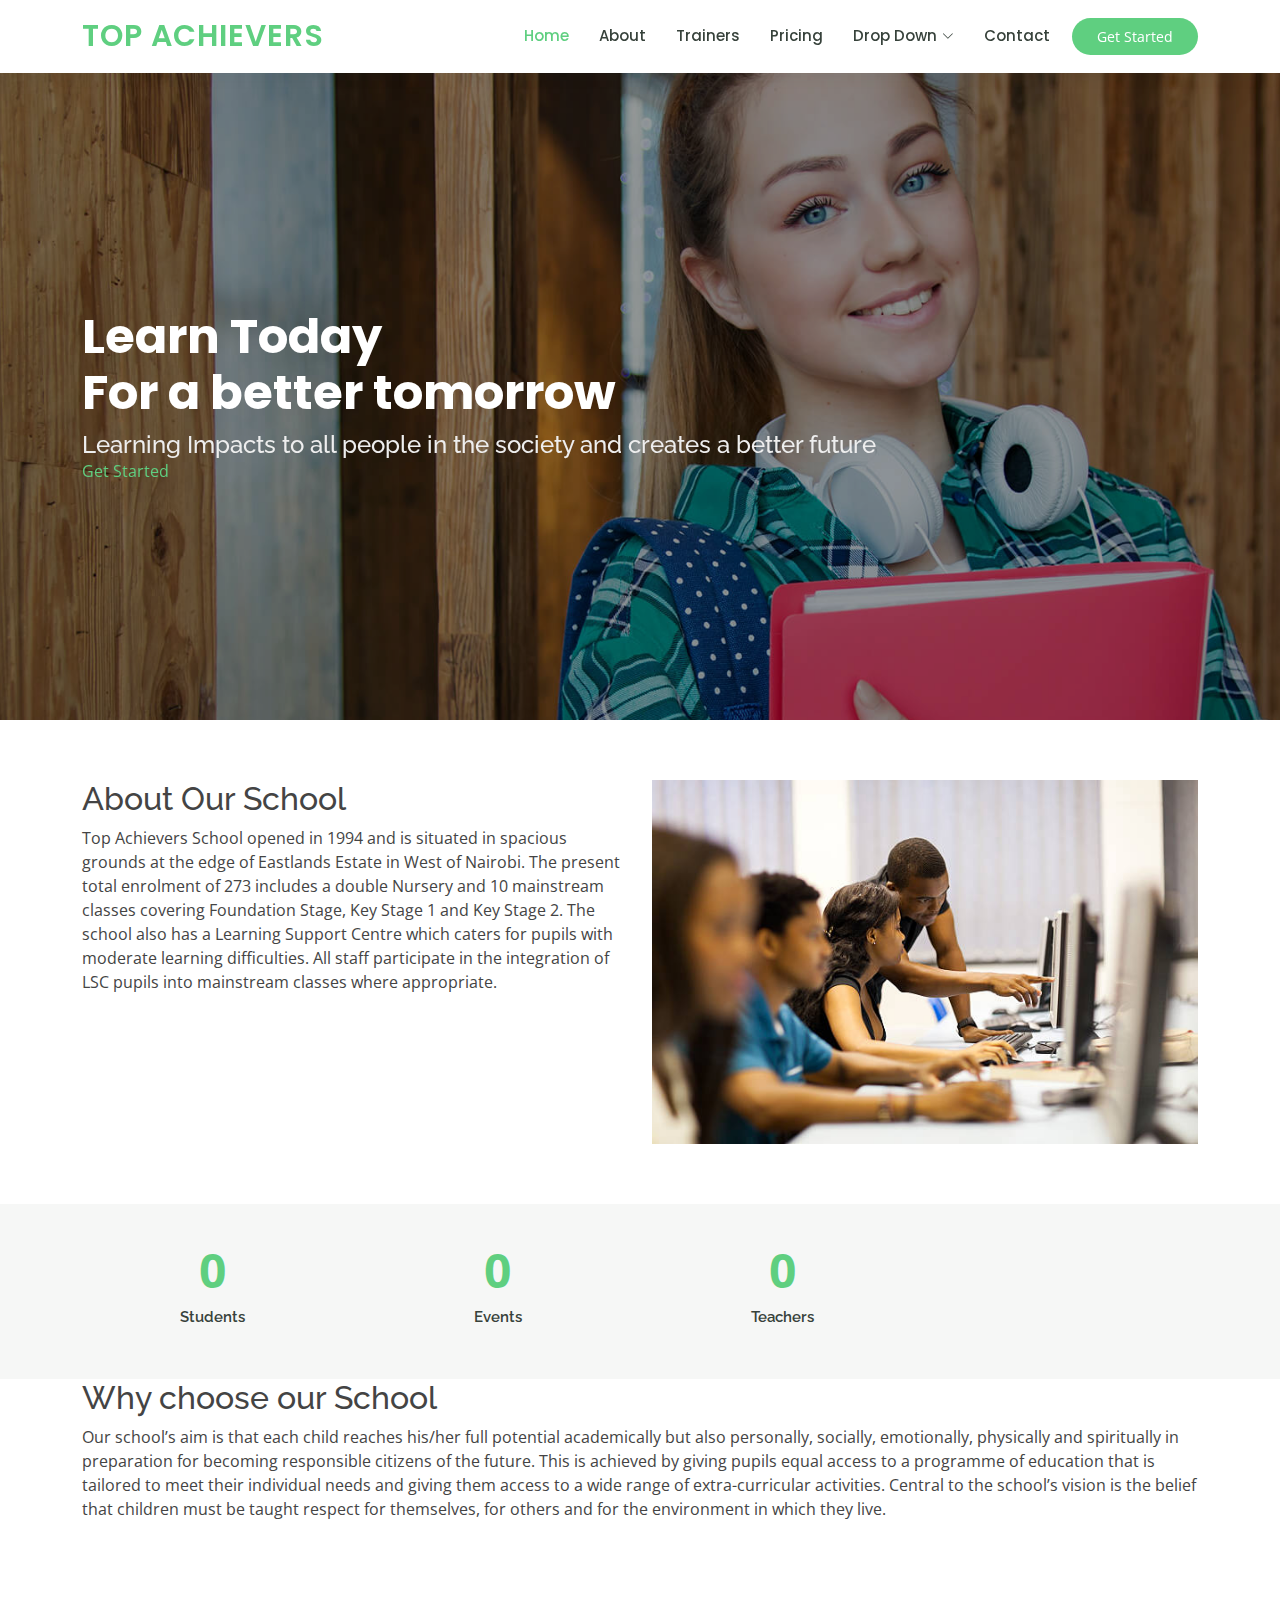
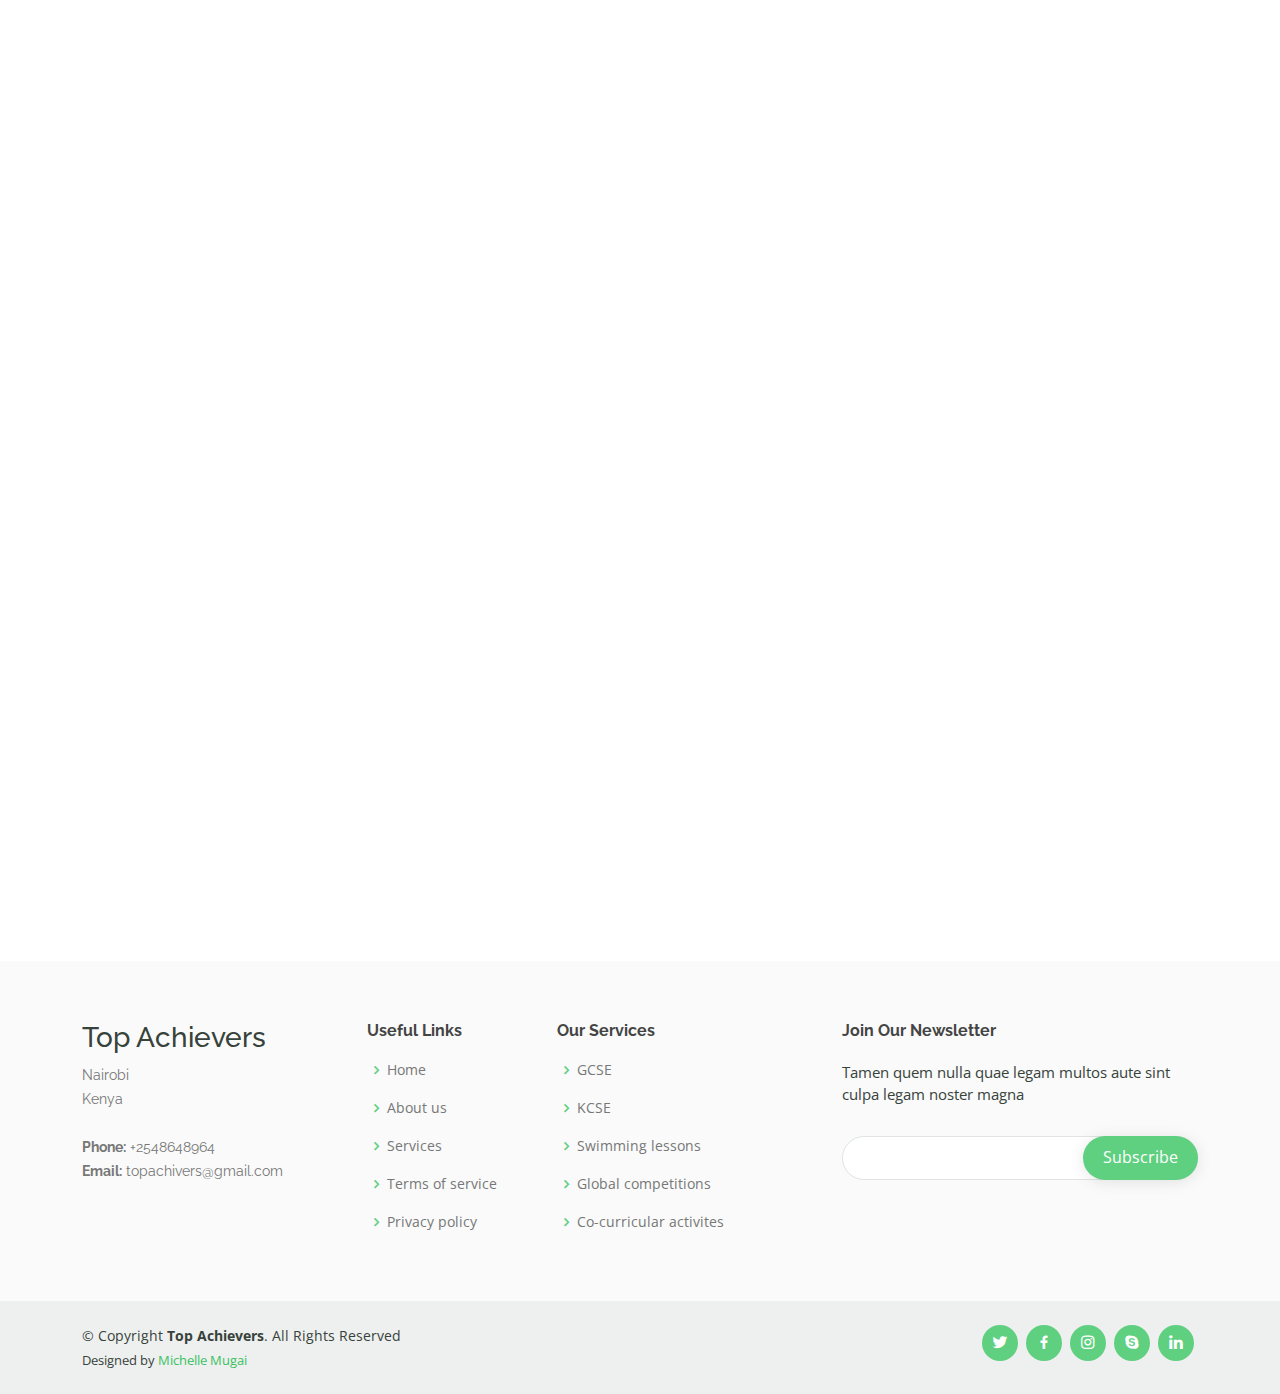
==== index.html @ 2416a773 "first commit" ====
<!DOCTYPE html>
<html lang="en">

<head>
  <meta charset="utf-8">
  <meta content="width=device-width, initial-scale=1.0" name="viewport">

  <title>Top Achievers</title>
  <meta content="" name="description">
  <meta content="" name="keywords">

  <!-- Favicons -->
  <link href="assets/img/school.png" rel="icon">
  <link href="assets/img/apple-touch-icon.png" rel="apple-touch-icon">

  <!-- Google Fonts -->
  <link href="https://fonts.googleapis.com/css?family=Open+Sans:300,300i,400,400i,600,600i,700,700i|Raleway:300,300i,400,400i,500,500i,600,600i,700,700i|Poppins:300,300i,400,400i,500,500i,600,600i,700,700i" rel="stylesheet">

  <!-- Vendor CSS Files -->
  <link href="assets/vendor/animate.css/animate.min.css" rel="stylesheet">
  <link href="assets/vendor/aos/aos.css" rel="stylesheet">
  <link href="assets/vendor/bootstrap/css/bootstrap.min.css" rel="stylesheet">
  <link href="assets/vendor/bootstrap-icons/bootstrap-icons.css" rel="stylesheet">
  <link href="assets/vendor/boxicons/css/boxicons.min.css" rel="stylesheet">
  <link href="assets/vendor/remixicon/remixicon.css" rel="stylesheet">
  <link href="assets/vendor/swiper/swiper-bundle.min.css" rel="stylesheet">

  <!-- Template Main CSS File -->
  <link href="assets/css/style.css" rel="stylesheet">

  </head>

<body>

  <!-- ======= Header ======= -->
  <header id="header" class="fixed-top">
    <div class="container d-flex align-items-center">

      <h1 class="logo me-auto"><a href="index.html">Top Achievers</a></h1>

      <nav id="navbar" class="navbar order-last order-lg-0">
        <ul>
          <li><a class="active" href="index.html">Home</a></li>
          <li><a href="about.html">About</a></li>
          <li><a href="trainers.html">Trainers</a></li>
          <li><a href="pricing.html">Pricing</a></li>

          <li class="dropdown"><a href="#"><span>Drop Down</span> <i class="bi bi-chevron-down"></i></a>
            <ul>
              <li><a href="#">Drop Down 1</a></li>
              <li class="dropdown"><a href="#"><span>Deep Drop Down</span> <i class="bi bi-chevron-right"></i></a>
                <ul>
                  <li><a href="#">Deep Drop Down 1</a></li>
                  <li><a href="#">Deep Drop Down 2</a></li>
                  <li><a href="#">Deep Drop Down 3</a></li>
                  <li><a href="#">Deep Drop Down 4</a></li>
                  <li><a href="#">Deep Drop Down 5</a></li>
                </ul>
              </li>
              <li><a href="#">Drop Down 2</a></li>
              <li><a href="#">Drop Down 3</a></li>
              <li><a href="#">Drop Down 4</a></li>
            </ul>
          </li>
          <li><a href="contact.html">Contact</a></li>
        </ul>
        <i class="bi bi-list mobile-nav-toggle"></i>
      </nav><!-- .navbar -->

      <a href="courses.html" class="get-started-btn">Get Started</a>

    </div>
  </header><!-- End Header -->

  <!-- ======= Hero Section ======= -->
  <section id="hero" class="d-flex justify-content-center align-items-center">
    <div class="container position-relative" data-aos="zoom-in" data-aos-delay="100">
      <h1>Learn Today<br>For a better tomorrow</h1>
      <h2>Learning Impacts to all people in the society and creates a better future </h2>
      <a href="courses.html" class=" btn-btn- primary get-started">Get Started</a>
    </div>
  </section><!-- End Hero -->

  <main id="main">

    <!-- ======= About Section ======= -->
    <section id="about" class="about">
      <div class="container" data-aos="fade-up">

        <div class="row">
          <div class="col-lg-6 order-1 order-lg-2" data-aos="fade-left" data-aos-delay="100">
            <img src="assets/img/b%20students.jpg" class="img-fluid" alt="">
          </div>
          <div class="col-lg-6 pt-4 pt-lg-0 order-2 order-lg-1 content">
          <h2> About Our School</h2>
        Top Achievers School opened in 1994 and is situated in spacious grounds at the edge of Eastlands Estate in  West of Nairobi.
The present total enrolment of 273 includes a double Nursery and 10 mainstream classes covering Foundation Stage, Key Stage 1 and Key Stage 2. The school also has a Learning Support Centre which caters for pupils with moderate learning difficulties. All staff participate in the integration of LSC pupils into mainstream classes where appropriate.

          </div>
        </div>

      </div>
    </section><!-- End About Section -->

    <!-- ======= Counts Section ======= -->
    <section id="counts" class="counts section-bg">
      <div class="container">

        <div class="row counters">

          <div class="col-lg-3 col-6 text-center">
            <span data-purecounter-start="0" data-purecounter-end="1232" data-purecounter-duration="1" class="purecounter"></span>
            <p>Students</p>
          </div>



          <div class="col-lg-3 col-6 text-center">
            <span data-purecounter-start="0" data-purecounter-end="12" data-purecounter-duration="1" class="purecounter"></span>
            <p>Events</p>
          </div>

          <div class="col-lg-3 col-6 text-center">
            <span data-purecounter-start="0" data-purecounter-end="55" data-purecounter-duration="1" class="purecounter"></span>
            <p>Teachers</p>
          </div>

        </div>

      </div>
    </section><!-- End Counts Section -->

      <div class="container">
        <h2> Why choose our School</h2>
        <p>Our school’s aim  is that each child reaches his/her full potential academically but also personally, socially, emotionally, physically and spiritually in preparation for becoming responsible citizens of the future. This is achieved by giving pupils equal access to a programme of education that is tailored to meet their individual needs and giving them access to a wide range of extra-curricular activities. Central to the school’s vision is the belief that children must be taught respect for themselves, for others and for the environment in which they live.</p>
      </div>
          </div>
        </div>

      </div>

      </div>
    </section><!-- End Features Section -->

    <!-- ======= Popular Courses Section ======= -->
    <section id="popular-courses" class="courses">
      <div class="container" data-aos="fade-up">

        <div class="section-title">

          <h3 >What we are known for</h3>
        </div>

        <div class="row" data-aos="zoom-in" data-aos-delay="100">

          <div class="col-lg-4 col-md-6 d-flex align-items-stretch">
            <div class="course-item">
              <img src="assets/img/Quality.jpeg" class="img-fluid" alt="...">
              <div class="course-content">
                <div class="d-flex justify-content-between align-items-center mb-3">
                  <h4>High quality education</h4>

                </div>


                  </div>




                  <div class="trainer-rank d-flex align-items-center">

                  </div>
                </div>
              </div>
            </div>
          </div> <!-- End Course Item-->

        </div>

      </div>
    </section><!-- End Popular Courses Section -->

    <!-- ======= Trainers Section ======= -->
    <section id="trainers" class="trainers">
      <div class="container" data-aos="fade-up">

        <div class="row" data-aos="zoom-in" data-aos-delay="100">
          <div class="col-lg-4 col-md-6 d-flex align-items-stretch">
            <div class="member">
              <img src="assets/img/teaher1.jpg"class="img-fluid" alt="">
              <div class="member-content">
                <h4>Suzan Ayago</h4>
                <span>Principle</span>
                <p>
                  Graduate from the international university of Harvad in the United State Of America.She's been the head of the school for more than 10years
                </p>
                <div class="social">
                  <a href=""><i class="bi bi-twitter"></i></a>
                  <a href=""><i class="bi bi-facebook"></i></a>
                  <a href=""><i class="bi bi-instagram"></i></a>
                  <a href=""><i class="bi bi-linkedin"></i></a>
                </div>
              </div>
            </div>
          </div>

          <div class="col-lg-4 col-md-6 d-flex align-items-stretch">
            <div class="member">
              <img src="assets/img/teacher3.jpg" class="img-fluid" alt="">
              <div class="member-content">
                <h4>Kevin Joe</h4>
                <span>Deputy principle</span>
                <p>
                 A graduate from the University of Nairobi here in Kenya.
                </p>
                <div class="social">
                  <a href=""><i class="bi bi-twitter"></i></a>
                  <a href=""><i class="bi bi-facebook"></i></a>
                  <a href=""><i class="bi bi-instagram"></i></a>
                  <a href=""><i class="bi bi-linkedin"></i></a>
                </div>
              </div>
            </div>
          </div>

          <div class="col-lg-4 col-md-6 d-flex align-items-stretch">
            <div class="member">
              <img src="assets/img/teaher2.jpg" class="img-fluid" alt="">
              <div class="member-content">
                <h4>Senior teacher</h4>
                <span>Content</span>
                <p>
                  Best teacher off all times
                </p>
                <div class="social">
                  <a href=""><i class="bi bi-twitter"></i></a>
                  <a href=""><i class="bi bi-facebook"></i></a>
                  <a href=""><i class="bi bi-instagram"></i></a>
                  <a href=""><i class="bi bi-linkedin"></i></a>
                </div>
              </div>
            </div>
          </div>

        </div>

      </div>
    </section><!-- End Trainers Section -->

  </main><!-- End #main -->

  <!-- ======= Footer ======= -->
  <footer id="footer">

    <div class="footer-top">
      <div class="container">
        <div class="row">

          <div class="col-lg-3 col-md-6 footer-contact">
            <h3>Top Achievers</h3>
            <p>
              Nairobi <br>
              Kenya<br><br>
              <strong>Phone:</strong> +2548648964<br>
              <strong>Email:</strong> topachivers@gmail.com<br>
            </p>
          </div>

          <div class="col-lg-2 col-md-6 footer-links">
            <h4>Useful Links</h4>
            <ul>
              <li><i class="bx bx-chevron-right"></i> <a href="#">Home</a></li>
              <li><i class="bx bx-chevron-right"></i> <a href="#">About us</a></li>
              <li><i class="bx bx-chevron-right"></i> <a href="#">Services</a></li>
              <li><i class="bx bx-chevron-right"></i> <a href="#">Terms of service</a></li>
              <li><i class="bx bx-chevron-right"></i> <a href="#">Privacy policy</a></li>
            </ul>
          </div>

          <div class="col-lg-3 col-md-6 footer-links">
            <h4>Our Services</h4>
            <ul>
              <li><i class="bx bx-chevron-right"></i> <a href="#">GCSE</a></li>
              <li><i class="bx bx-chevron-right"></i> <a href="#">KCSE</a></li>
              <li><i class="bx bx-chevron-right"></i> <a href="#">Swimming lessons</a></li>
              <li><i class="bx bx-chevron-right"></i> <a href="#">Global competitions</a></li>
              <li><i class="bx bx-chevron-right"></i> <a href="#">Co-curricular activites</a></li>
            </ul>
          </div>

          <div class="col-lg-4 col-md-6 footer-newsletter">
            <h4>Join Our Newsletter</h4>
            <p>Tamen quem nulla quae legam multos aute sint culpa legam noster magna</p>
            <form action="" method="post">
              <input type="email" name="email"><input type="submit" value="Subscribe">
            </form>
          </div>

        </div>
      </div>
    </div>

    <div class="container d-md-flex py-4">

      <div class="me-md-auto text-center text-md-start">
        <div class="copyright">
          &copy; Copyright <strong><span>Top Achievers</span></strong>. All Rights Reserved
        </div>
        <div class="credits">
          <!-- All the links in the footer should remain intact. -->
          <!-- You can delete the links only if you purchased the pro version. -->
          <!-- Licensing information: https://bootstrapmade.com/license/ -->
          <!-- Purchase the pro version with working PHP/AJAX contact form: https://bootstrapmade.com/mentor-free-education-bootstrap-theme/ -->
          Designed by <a href="https://bootstrapmade.com/">Michelle Mugai</a>
        </div>
      </div>
      <div class="social-links text-center text-md-right pt-3 pt-md-0">
        <a href="#" class="twitter"><i class="bx bxl-twitter"></i></a>
        <a href="#" class="facebook"><i class="bx bxl-facebook"></i></a>
        <a href="#" class="instagram"><i class="bx bxl-instagram"></i></a>
        <a href="#" class="google-plus"><i class="bx bxl-skype"></i></a>
        <a href="#" class="linkedin"><i class="bx bxl-linkedin"></i></a>
      </div>
    </div>
  </footer><!-- End Footer -->

  <div id="preloader"></div>
  <a href="#" class="back-to-top d-flex align-items-center justify-content-center"><i class="bi bi-arrow-up-short"></i></a>

  <!-- Vendor JS Files -->
  <script src="assets/vendor/purecounter/purecounter_vanilla.js"></script>
  <script src="assets/vendor/aos/aos.js"></script>
  <script src="assets/vendor/bootstrap/js/bootstrap.bundle.min.js"></script>
  <script src="assets/vendor/swiper/swiper-bundle.min.js"></script>
  <script src="assets/vendor/php-email-form/validate.js"></script>

  <!-- Template Main JS File -->
  <script src="assets/js/main.js"></script>

</body>

</html>
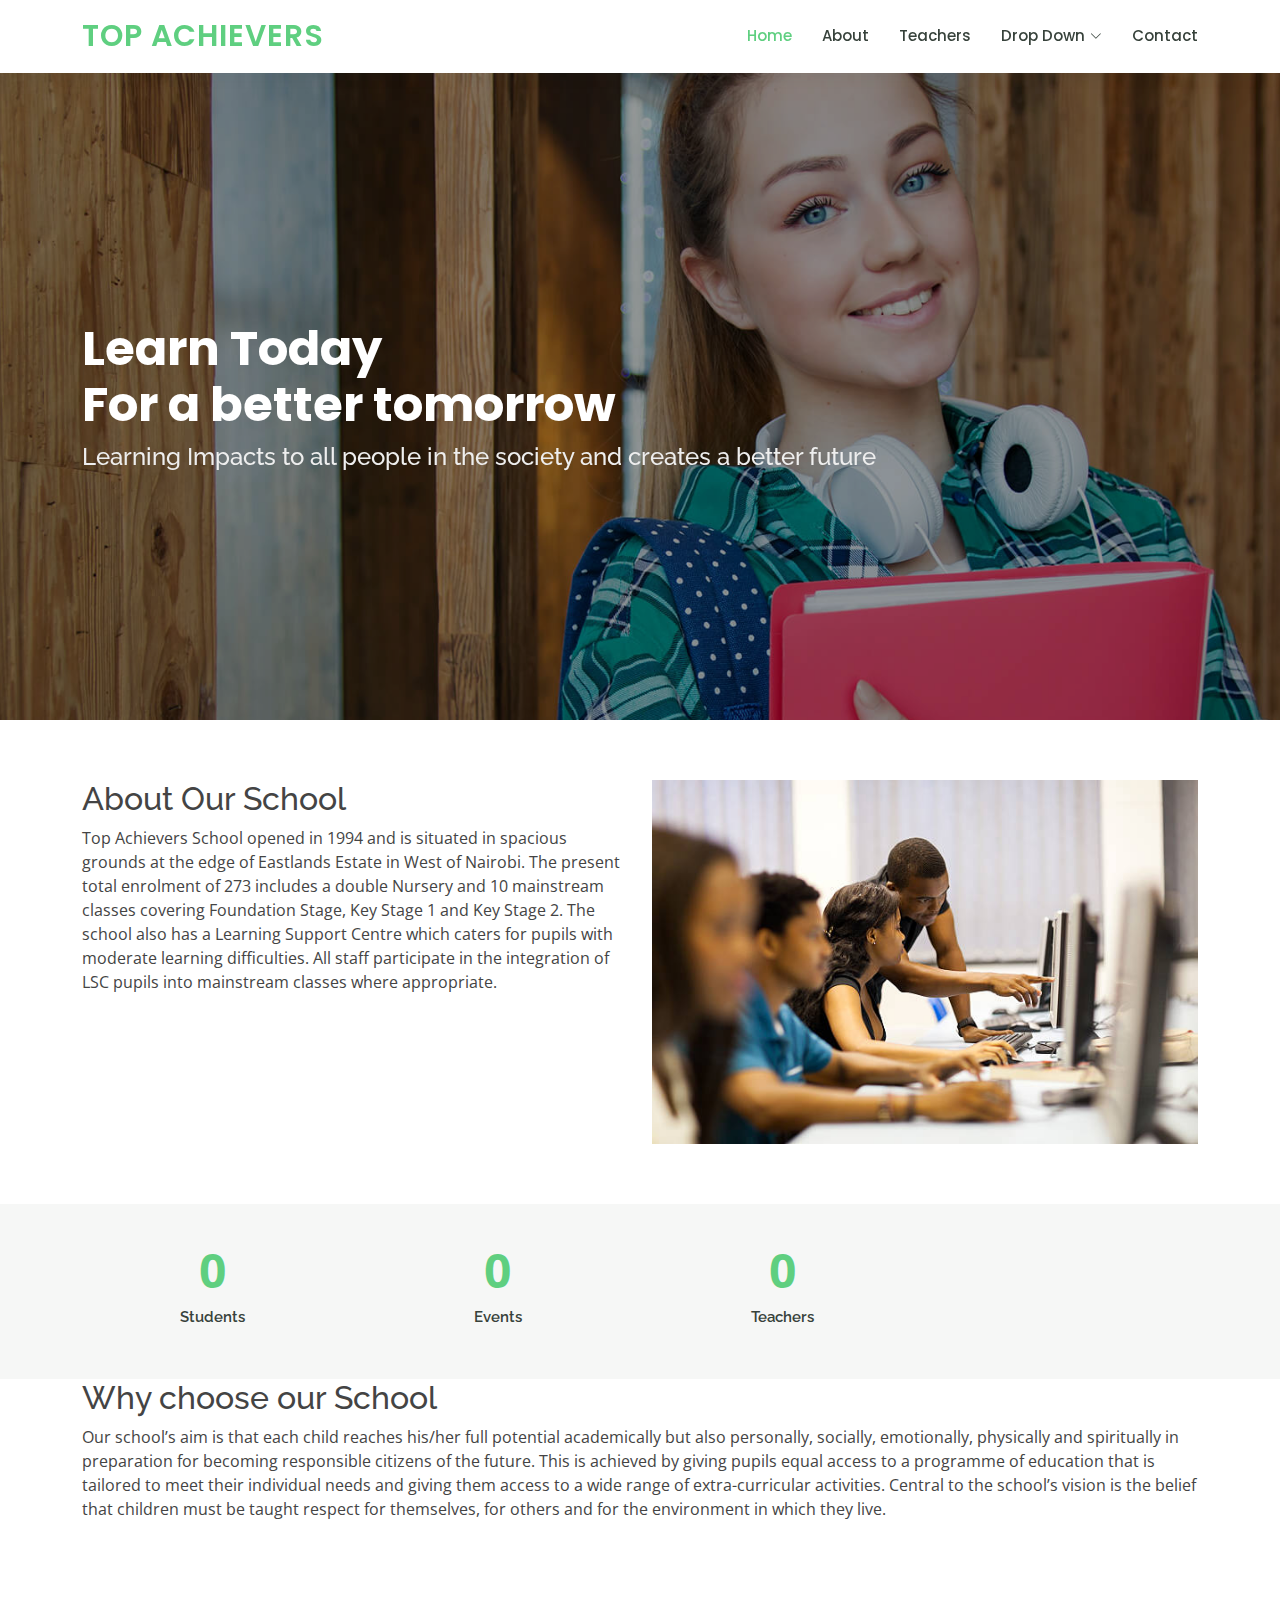
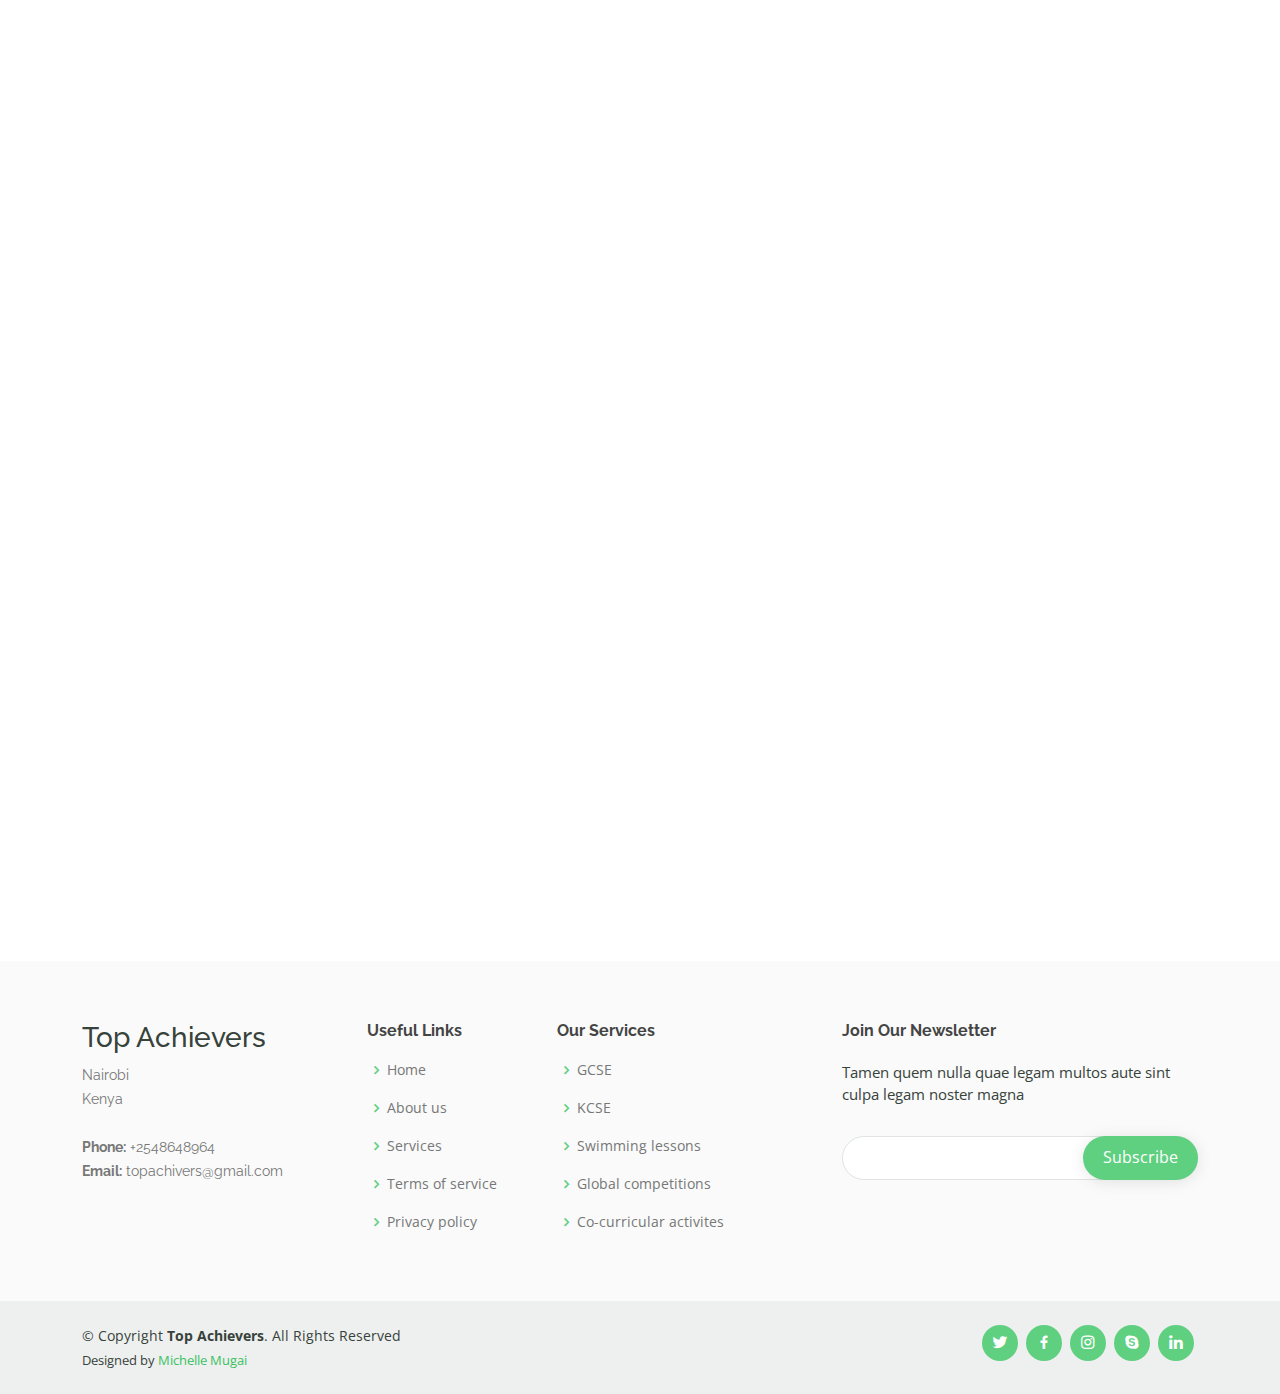
==== commit 83c235ef: "first commit" ====
--- a/index.html
+++ b/index.html
@@ -42,8 +42,7 @@
         <ul>
           <li><a class="active" href="index.html">Home</a></li>
           <li><a href="about.html">About</a></li>
-          <li><a href="trainers.html">Trainers</a></li>
-          <li><a href="pricing.html">Pricing</a></li>
+          <li><a href="trainers.html">Teachers</a></li>
 
           <li class="dropdown"><a href="#"><span>Drop Down</span> <i class="bi bi-chevron-down"></i></a>
             <ul>
@@ -66,9 +65,6 @@
         </ul>
         <i class="bi bi-list mobile-nav-toggle"></i>
       </nav><!-- .navbar -->
-
-      <a href="courses.html" class="get-started-btn">Get Started</a>
-
     </div>
   </header><!-- End Header -->
 
@@ -77,7 +73,7 @@
     <div class="container position-relative" data-aos="zoom-in" data-aos-delay="100">
       <h1>Learn Today<br>For a better tomorrow</h1>
       <h2>Learning Impacts to all people in the society and creates a better future </h2>
-      <a href="courses.html" class=" btn-btn- primary get-started">Get Started</a>
+
     </div>
   </section><!-- End Hero -->
 
@@ -112,8 +108,6 @@
             <span data-purecounter-start="0" data-purecounter-end="1232" data-purecounter-duration="1" class="purecounter"></span>
             <p>Students</p>
           </div>
-
-
 
           <div class="col-lg-3 col-6 text-center">
             <span data-purecounter-start="0" data-purecounter-end="12" data-purecounter-duration="1" class="purecounter"></span>
@@ -191,7 +185,7 @@
               <img src="assets/img/teaher1.jpg"class="img-fluid" alt="">
               <div class="member-content">
                 <h4>Suzan Ayago</h4>
-                <span>Principle</span>
+                <span>Principal</span>
                 <p>
                   Graduate from the international university of Harvad in the United State Of America.She's been the head of the school for more than 10years
                 </p>
@@ -210,7 +204,7 @@
               <img src="assets/img/teacher3.jpg" class="img-fluid" alt="">
               <div class="member-content">
                 <h4>Kevin Joe</h4>
-                <span>Deputy principle</span>
+                <span>Deputy principal</span>
                 <p>
                  A graduate from the University of Nairobi here in Kenya.
                 </p>
@@ -228,8 +222,8 @@
             <div class="member">
               <img src="assets/img/teaher2.jpg" class="img-fluid" alt="">
               <div class="member-content">
-                <h4>Senior teacher</h4>
-                <span>Content</span>
+                <h4>Janne Mwangi</h4>
+                <span>Senior teacher</span>
                 <p>
                   Best teacher off all times
                 </p>
--- a/assets/css/style.css
+++ b/assets/css/style.css
@@ -1,5 +1,5 @@
 /**
-* Template Name: Mentor
+* Template Name: Top Achievers
 * Updated: Jan 29 2024 with Bootstrap v5.3.2
 * Template URL: https://bootstrapmade.com/mentor-free-education-bootstrap-theme/
 * Author: BootstrapMade.com
